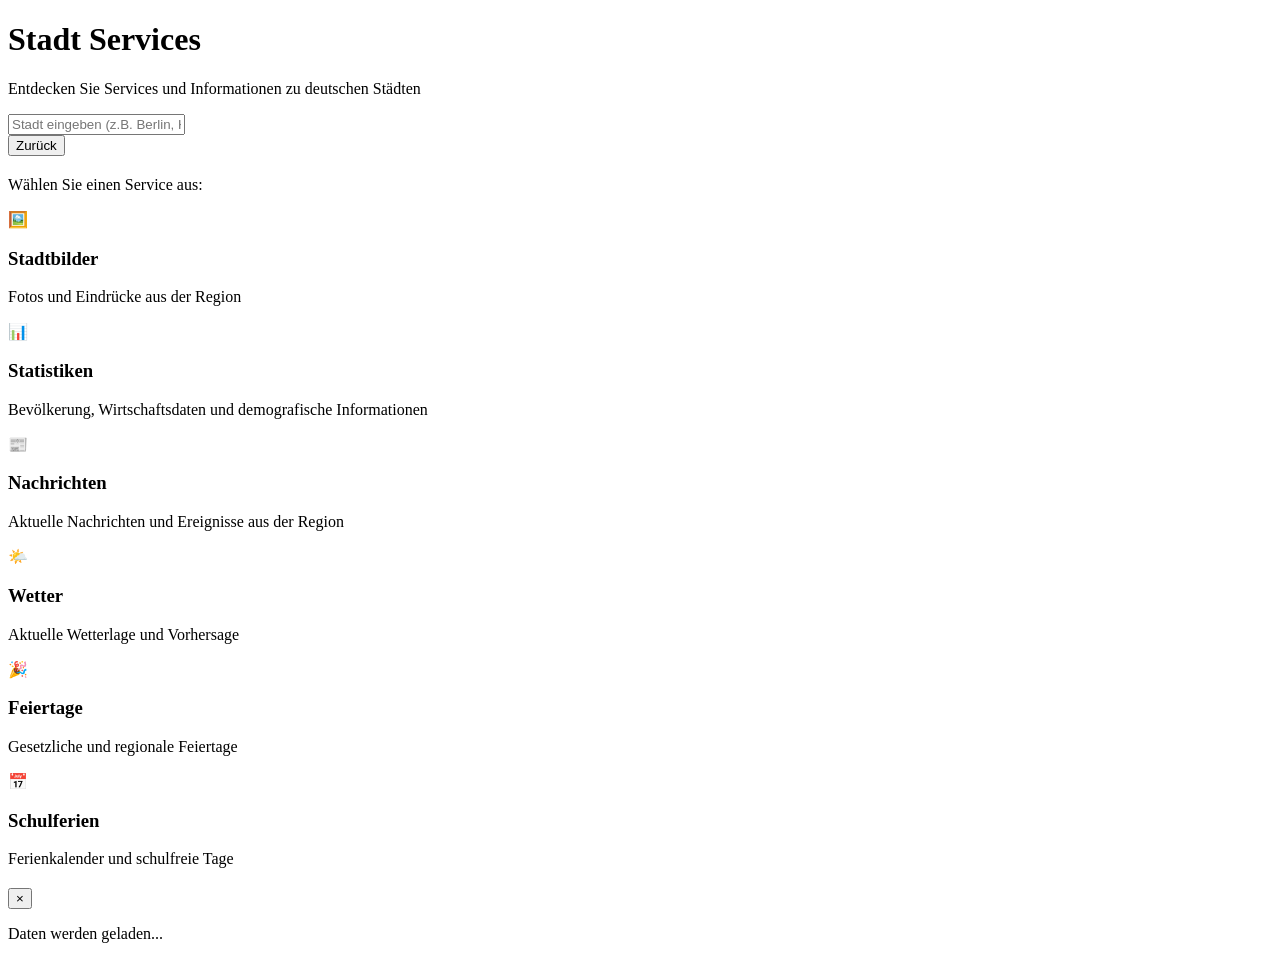
==== index.html @ d3e27a03 "Create index.html" ====
<!DOCTYPE html>
<html lang="de">
   <head>
      <meta charset="UTF-8">
      <meta name="viewport" content="width=device-width, initial-scale=1.0">
      <title>Bundesland Services</title>
      <link rel="stylesheet" href="style.css">
   </head>
   <body>
      <div class="container">
         <!-- Search Section -->
         <div class="search-section" id="searchSection">
            <h1 class="title">Stadt Services</h1>
            <p class="subtitle">Entdecken Sie Services und Informationen zu deutschen Städten</p>
            <div class="search-container">
               <input 
                  type="text" 
                  class="search-input" 
                  id="searchInput" 
                  placeholder="Stadt eingeben (z.B. Berlin, Hamburg...)"
                  autocomplete="off"
                  aria-label="Bundesland suchen"
                  >
               <div class="search-suggestions" id="searchSuggestions" role="listbox"></div>
            </div>
         </div>
         <!-- Services Section -->
         <div class="services-section" id="servicesSection">
           <button class="back-button" id="backButton" aria-label="Zurück zur Suche">
            Zurück
            </button>
            <div class="selected-state">
               <h2 id="selectedStateName"></h2>
               <p>Wählen Sie einen Service aus:</p>
            </div>
            <div class="services-grid">
            <div class="service-card" data-service="images" role="button" tabindex="0" aria-label="Stadtbilder anzeigen">
                <div class="service-icon">🖼️</div>
                <h3 class="service-title">Stadtbilder</h3>
                <p class="service-description">Fotos und Eindrücke aus der Region</p>
            </div>
               <div class="service-card" data-service="statistics" role="button" tabindex="0" aria-label="Statistiken anzeigen">
                  <div class="service-icon">📊</div>
                  <h3 class="service-title">Statistiken</h3>
                  <p class="service-description">Bevölkerung, Wirtschaftsdaten und demografische Informationen</p>
               </div>
               <div class="service-card" data-service="news" role="button" tabindex="0" aria-label="Nachrichten anzeigen">
                  <div class="service-icon">📰</div>
                  <h3 class="service-title">Nachrichten</h3>
                  <p class="service-description">Aktuelle Nachrichten und Ereignisse aus der Region</p>
               </div>
               <div class="service-card" data-service="weather" role="button" tabindex="0" aria-label="Wetter anzeigen">
                  <div class="service-icon">🌤️</div>
                  <h3 class="service-title">Wetter</h3>
                  <p class="service-description">Aktuelle Wetterlage und Vorhersage</p>
               </div>
               <div class="service-card" data-service="holidays" role="button" tabindex="0" aria-label="Feiertage anzeigen">
                  <div class="service-icon">🎉</div>
                  <h3 class="service-title">Feiertage</h3>
                  <p class="service-description">Gesetzliche und regionale Feiertage</p>
               </div>
               <div class="service-card" data-service="vacation" role="button" tabindex="0" aria-label="Schulferien anzeigen">
                  <div class="service-icon">📅</div>
                  <h3 class="service-title">Schulferien</h3>
                  <p class="service-description">Ferienkalender und schulfreie Tage</p>
               </div>
            </div>
         </div>
      </div>
      <!-- Overlay -->
      <div class="overlay" id="overlay" role="dialog" aria-modal="true" aria-labelledby="overlayTitle">
         <div class="overlay-content">
            <div class="overlay-header">
               <h2 class="overlay-title" id="overlayTitle"></h2>
               <button class="close-button" id="closeButton" aria-label="Schließen">&times;</button>
            </div>
            <div id="overlayBody">
               <div class="loading">
                  <div class="spinner"></div>
                  <p>Daten werden geladen...</p>
               </div>
            </div>
         </div>
      </div>

<div id="wizard" style="display:none; padding: 1rem;">
  <!-- Schritt 1: Zeitraum -->
  <div id="step1">
    <h3>Schritt 1: Zeitraum wählen</h3>
    <div style="display: flex; gap: 20px; flex-wrap: wrap;">
      <label>Von:
        <input type="number" id="fromYear" min="1900" max="2025" value="2015">
      </label>
      <label>Bis:
        <input type="number" id="toYear" min="1900" max="2025" value="2023">
      </label>
    </div>
    <div style="margin-top: 1rem;">
      <button id="nextStep1" class="btn-primary">Weiter →</button>
    </div>
  </div>

  <!-- Schritt 2: Kategorie -->
  <div id="step2" style="display:none;">
    <h3>Schritt 2: Thema wählen</h3>
    <div id="categoryFeedback" style="margin-top: 0.8rem; color: green;"></div>
    <div id="categoryCards" style="display: grid; grid-template-columns: repeat(auto-fit, minmax(180px, 1fr)); gap: 16px; margin-top: 1rem;">
    
      <div class="category-card" data-category="population">
        <h4>👥 Fortschreibung des Bevölkerungsstandes</h4>
        <p>Entwicklung der Einwohnerzahl über die Jahre</p>
      </div>
      <div class="category-card" data-category="births">
        <h4>👶 Geburten</h4>
        <p>Anzahl der Geburten pro Jahr</p>
      </div>
      <div class="category-card" data-category="deaths">
        <h4>⚰️ Sterbefälle</h4>
        <p>Anzahl der Todesfälle pro Jahr</p>
      </div>
      <div class="category-card" data-category="marriages">
        <h4>💍 Eheschließungen</h4>
        <p>Wie viele Paare haben geheiratet?</p>
      </div>
    </div>
    <div style="margin-top: 1.5rem;">
      <button id="backStep2" class="btn-secondary">← Zurück</button>
      <button id="nextStep2" class="btn-primary" disabled>Anzeigen 📈</button>
    </div>
  </div>
</div>

      <!-- Image Modal -->
<div id="myModal" class="modal" style="display:none;">
  <span class="close">&times;</span>
  <img class="modal-content" id="img01">
  <div id="caption"></div>
</div>

      <script>
const germanStates = []; // Wird durch Fetch befüllt

// Manuelle Liste der Bundesländer
const bundeslaender = [
  "Baden-Württemberg", "Bayern", "Berlin", "Brandenburg", "Bremen",
  "Hamburg", "Hessen", "Mecklenburg-Vorpommern", "Niedersachsen", "Nordrhein-Westfalen",
  "Rheinland-Pfalz", "Saarland", "Sachsen", "Sachsen-Anhalt", "Schleswig-Holstein",
  "Thüringen"
];

// Daten laden und aufbereiten
fetch('landkreise.json')
  .then(response => response.json())
  .then(data => {
    const kreise = data.map(item => {
      const name = item["Kreisfreie Stadt, Kreis/Landkreis"].split(',')[0].trim();
      return name;
    });

    germanStates.push(...kreise, ...bundeslaender);

    // Optional: Duplikate entfernen
    // const uniqueStates = [...new Set(germanStates)];
    // console.log(uniqueStates);
  })
  .catch(error => {
    console.error('Fehler beim Laden der Landkreis-Daten:', error);
  });
         // DOM elements
         const searchSection = document.getElementById('searchSection');
         const servicesSection = document.getElementById('servicesSection');
         const searchInput = document.getElementById('searchInput');
         const searchSuggestions = document.getElementById('searchSuggestions');
         const selectedStateName = document.getElementById('selectedStateName');
         const backButton = document.getElementById('backButton');
         const serviceCards = document.querySelectorAll('.service-card');
         const overlay = document.getElementById('overlay');
         const overlayTitle = document.getElementById('overlayTitle');
         const overlayBody = document.getElementById('overlayBody');
         const closeButton = document.getElementById('closeButton');
         
         let currentState = '';
         
         // Search functionality
         searchInput.addEventListener('input', function() {
             const query = this.value.toLowerCase().trim();
             
             if (query.length === 0) {
                 searchSuggestions.style.display = 'none';
                 return;
             }
         
             const matches = germanStates.filter(state => 
                 state.toLowerCase().includes(query)
             );
         
             if (matches.length > 0) {
                 searchSuggestions.innerHTML = matches.map(state => 
                     `<div class="suggestion-item" data-state="${state}" role="option">${state}</div>`
                 ).join('');
                 searchSuggestions.style.display = 'block';
             } else {
                 searchSuggestions.style.display = 'none';
             }
         });
         
         // Handle suggestion clicks
         searchSuggestions.addEventListener('click', function(e) {
             if (e.target.classList.contains('suggestion-item')) {
                 const state = e.target.dataset.state;
                 selectState(state);
             }
         });
         
         // Handle Enter key
         searchInput.addEventListener('keydown', function(e) {
             if (e.key === 'Enter') {
                 const firstSuggestion = searchSuggestions.querySelector('.suggestion-item');
                 if (firstSuggestion) {
                     selectState(firstSuggestion.dataset.state);
                 }
             }
         });
         
         // Select state function
         function selectState(state) {
             currentState = state;
             selectedStateName.textContent = state;
             
             // Hide search section with animation
             searchSection.classList.add('hidden');
             
             // Show services section after animation
             setTimeout(() => {
                 searchSection.style.display = 'none';
                 servicesSection.classList.add('visible');
             }, 500);
             
             // Clear search
             searchInput.value = '';
             searchSuggestions.style.display = 'none';
         }
         
         // Back button
         backButton.addEventListener('click', function() {
             servicesSection.classList.remove('visible');
             searchSection.style.display = 'block';
             searchSection.classList.remove('hidden');
             currentState = '';
         });
         
         // Service card clicks
         serviceCards.forEach(card => {
             card.addEventListener('click', function(e) {
                 e.preventDefault();
                 const service = this.dataset.service;
                 openServiceOverlay(service);
             });
         
             // Keyboard accessibility
             card.addEventListener('keydown', function(e) {
                 if (e.key === 'Enter' || e.key === ' ') {
                     e.preventDefault();
                     const service = this.dataset.service;
                     openServiceOverlay(service);
                 }
             });
         });
         
         // Open service overlay
         function openServiceOverlay(serviceType) {
             const serviceNames = {
                 images: 'Bildersammlung',
                 news: 'Aktuelle Nachrichten',
                 weather: 'Wettervorhersage',
                 holidays: 'Feiertage',
                 vacation: 'Schulferien',
                 statistics: 'Statistiken'
             };
         
             overlayTitle.textContent = `${serviceNames[serviceType]}`;
             overlayBody.innerHTML = '<div class="loading"><div class="spinner"></div><p>Daten werden geladen...</p></div>';
             overlay.classList.add('visible');
         
             // Simulate API call
             setTimeout(() => {
                 loadServiceData(serviceType);
             }, 1000);
         }
         //
         function renderFeiertagsKalender(feiertage) {
             const container = document.getElementById('feiertagsKalenderContainer');
             const monate = [
                 "Jan", "Feb", "Mär", "Apr", "Mai", "Jun",
                 "Jul", "Aug", "Sep", "Okt", "Nov", "Dez"
             ];
         
             const daysInMonth = (month) => new Date(2025, month + 1, 0).getDate();
         
             const table = document.createElement("table");
             table.className = "ferienkalender"; // gleiche Klasse für Layout
         
             // Kopfzeile
             const head = document.createElement("thead");
             const headRow = document.createElement("tr");
             headRow.innerHTML = `<th>Tag</th>` + monate.map(m => `<th>${m}</th>`).join('');
             head.appendChild(headRow);
             table.appendChild(head);
         
             // Tagesraster
             const body = document.createElement("tbody");
             for (let day = 1; day <= 31; day++) {
                 const row = document.createElement("tr");
                 row.innerHTML = `<td>${day}</td>`;
         
                 for (let month = 0; month < 12; month++) {
                     const dateStr = `2025-${String(month + 1).padStart(2, '0')}-${String(day).padStart(2, '0')}`;
                     const date = new Date(dateStr);
         
                     let cell = document.createElement("td");
                     if (day <= daysInMonth(month)) {
                         const holiday = feiertage.find(f =>
                             f.date.getDate() === day && f.date.getMonth() === month
                         );
                         if (holiday) {
                             cell.className = "feiertag-tag";
                             cell.title = holiday.name;
                         }
                     } else {
                         cell.className = "leer";
                     }
         
                     row.appendChild(cell);
                 }
         
                 body.appendChild(row);
             }
         
             table.appendChild(body);
             container.appendChild(table);
         }
         // Load service data (mock implementation)
         function loadServiceData(serviceType) {
             let content = '';
         
             switch (serviceType) {
         case 'statistics':

            const searchText = currentState;
            const searchurl = `https://openplzapi.org/de/FullTextSearch?searchTerm=${encodeURIComponent(searchText)}`;

            overlayBody.innerHTML = '<div class="loading"><div class="spinner"></div><p>Bundesland wird ermittelt...</p></div>';

            fetch(searchurl)
            .then(res => res.json())
            .then(results => {
                if (!results || results.length === 0 || !results[0].federalState) {
                    overlayBody.innerHTML = 'Bundesland nicht gefunden.';
                    return;
                }

                selectedcurrentState = results[0].federalState.name;
                initStatWizard(); // danach normal Wizard starten
            })
            .catch(() => {
                overlayBody.innerHTML = 'Fehler bei der Bundeslandermittlung.';
            });
            
         // Chart.js per CDN laden, falls noch nicht vorhanden
         if (!window.Chart) {
         const script = document.createElement('script');
         script.src = 'https://cdn.jsdelivr.net/npm/chart.js';
         script.onload = initStatWizard;
         document.head.appendChild(script);
         } else {
         initStatWizard();
         }
         
         
         
         function initStatWizard() {
    overlayBody.innerHTML = ''; // Vorherige Inhalte löschen

    const wizardTemplate = document.getElementById("wizard");
    const wizardClone = wizardTemplate.cloneNode(true);
    wizardClone.style.display = "block";
    wizardClone.id = "wizard-clone";

    overlayBody.appendChild(wizardClone);

    const step1 = wizardClone.querySelector("#step1");
    const step2 = wizardClone.querySelector("#step2");
    const nextBtn = wizardClone.querySelector("#nextStep2");
    const feedback = wizardClone.querySelector("#categoryFeedback");
    const cards = wizardClone.querySelectorAll('.category-card');

    step1.style.display = "block";
    step2.style.display = "none";

    let selectedCategory = null;

    // Schritt 1 → Schritt 2
    wizardClone.querySelector("#nextStep1").addEventListener("click", () => {
        step1.style.display = "none";
        step2.style.display = "block";
    });

    // Zurück zu Schritt 1
    wizardClone.querySelector("#backStep2").addEventListener("click", () => {
        step2.style.display = "none";
        step1.style.display = "block";
    });

    // Kategorie-Card Auswahl
    cards.forEach(card => {
        card.addEventListener('click', () => {
            cards.forEach(c => c.classList.remove('active'));
            card.classList.add('active');
            selectedCategory = card.dataset.category;
            feedback.textContent = `Themen-Auswahl "${card.querySelector('h4').textContent}" ausgewählt.`;
            nextBtn.disabled = false;
        });
    });

    // Schritt 2 → Diagramm laden
    nextBtn.addEventListener('click', () => {
        const from = wizardClone.querySelector("#fromYear").value;
        const to = wizardClone.querySelector("#toYear").value;

        overlayBody.innerHTML = '<div class="loading"><div class="spinner"></div><p>Diagramme werden geladen...</p></div>';

        fetch(`/it-service-v2/genesis-statistics.php?state=${encodeURIComponent(selectedcurrentState)}&category=${selectedCategory}&startYear=${from}&endYear=${to}`)
            .then(res => res.json())
            .then(result => {
                if (result.error) {
                    overlayBody.innerHTML = `<p class="error">❌ Fehler: ${result.error}</p>`;
                    return;
                }
                
                renderCharts(result, searchText);
            })
            .catch(err => {
                console.error(err);
                overlayBody.innerHTML = '<p class="error">❌ Fehler beim Laden der Statistikdaten.</p>';
            });
    });
}

function renderCharts(data, inputName) {
    const stateKey = Object.keys(data)[0];
    const stateData = data[stateKey];
    console.log(stateData);
    if (!stateData) {
        overlayBody.innerHTML = `<p class="error">Keine Daten für ${stateKey} verfügbar.</p>`;
        return;
    }

    // Main container setup
    const mainContainer = document.createElement('div');
    mainContainer.className = 'stats-dashboard';
    
    // Header with back button and title
    const header = document.createElement('div');
    header.className = 'dashboard-header';
    header.innerHTML = `
        <button class="btn back-btn" id="backToWizard">
            <span>←</span> Zurück zum Anfang
        </button>
        <h2 class="dashboard-title">Statistiken für ${stateKey} (${inputName})</h2>
    `;

    setTimeout(() => {
        document.getElementById("backToWizard").addEventListener("click", () => {
            initStatWizard();
        });
    }, 0);

    // Control panel for chart options and filters
    const controlPanel = document.createElement('div');
    controlPanel.className = 'control-panel';
    
    // Chart type selector
    const chartTypeSelector = document.createElement('div');
    chartTypeSelector.className = 'control-group';
    chartTypeSelector.innerHTML = `
        <label>Diagrammtyp:</label>
        <select id="chartType" class="control-select">
            <option value="line">Liniendiagramm</option>
            <option value="bar">Balkendiagramm</option>
            <option value="area">Flächendiagramm</option>
            <option value="doughnut">Kreisdiagramm</option>
        </select>
    `;

    // Year range filter
   // Year range filter – gültige Jahreszahlen extrahieren
const years = Object.keys(stateData)
    .map(dateStr => {
        const match = dateStr.match(/\d{4}$/); // Holt die letzten 4 Ziffern = Jahr
        
        return match ? parseInt(match[0]) : null;
    })
    .filter(year => year !== null)
    .sort((a, b) => a - b);

    console.log(stateData);
    const minYear = Math.min(...years);
    const maxYear = Math.max(...years);
    
    const yearFilter = document.createElement('div');
    yearFilter.className = 'control-group year-filter';
    yearFilter.innerHTML = `
        <label>Zeitraum:</label>
        <div class="year-range">
            <input type="range" id="yearStart" min="${minYear}" max="${maxYear}" value="${minYear}" class="year-slider">
            <span id="yearStartLabel">${minYear}</span>
            <span>bis</span>
            <input type="range" id="yearEnd" min="${minYear}" max="${maxYear}" value="${maxYear}" class="year-slider">
            <span id="yearEndLabel">${maxYear}</span>
        </div>
    `;

    // View toggle buttons
    const viewToggle = document.createElement('div');
    viewToggle.className = 'view-toggle';
    viewToggle.innerHTML = `
        <button class="toggle-btn active" data-view="chart">📊 Diagramm</button>
        <button class="toggle-btn" data-view="table">📋 Tabelle</button>
        
    `;

    controlPanel.appendChild(chartTypeSelector);
    controlPanel.appendChild(yearFilter);
    controlPanel.appendChild(viewToggle);

    // Chart container
    const chartContainer = document.createElement('div');
    chartContainer.className = 'chart-container';
    chartContainer.innerHTML = `
        <div class="chart-wrapper">
            <canvas id="mainChart"></canvas>
        </div>
        <div class="chart-stats">
            <div class="stat-item">
                <span class="stat-label">Durchschnitt:</span>
                <span class="stat-value" id="avgValue">-</span>
            </div>
            <div class="stat-item">
                <span class="stat-label">Maximum:</span>
                <span class="stat-value" id="maxValue">-</span>
            </div>
            <div class="stat-item">
                <span class="stat-label">Minimum:</span>
                <span class="stat-value" id="minValue">-</span>
            </div>
            <div class="stat-item">
                <span class="stat-label">Trend:</span>
                <span class="stat-value" id="trendValue">-</span>
            </div>
        </div>
    `;

    // Table container
    const tableContainer = document.createElement('div');
    tableContainer.className = 'table-container hidden';
    tableContainer.innerHTML = `
        <div class="table-wrapper">
            <table class="data-table" id="dataTable">
                <thead>
                    <tr>
                        <th>Jahr</th>
                        <th>Wert</th>
                        <th>Änderung</th>
                        <th>Änderung %</th>
                    </tr>
                </thead>
                <tbody id="tableBody">
                </tbody>
            </table>
        </div>
    `;

    // Assemble the dashboard
    mainContainer.appendChild(header);
    mainContainer.appendChild(controlPanel);
    mainContainer.appendChild(chartContainer);
    mainContainer.appendChild(tableContainer);

    // Clear and populate overlay
    overlayBody.innerHTML = '';
    overlayBody.appendChild(mainContainer);

    // Add styles
    addDashboardStyles();

    // Initialize chart
    let chartInstance = null;
    
    function updateChart() {
        const chartType = document.getElementById('chartType').value;
        const startYear = parseInt(document.getElementById('yearStart').value);
        const endYear = parseInt(document.getElementById('yearEnd').value);
        
        // Filter data by year range
// Filter data by year range
const filteredData = {};

Object.keys(stateData).forEach(dateStr => {
    // Jahr extrahieren aus 'dd.mm.yyyy'
    const match = dateStr.match(/\d{4}$/); // Holt die letzten 4 Ziffern
    if (!match) return; // überspringen, falls kein Jahr gefunden

    const yearNum = parseInt(match[0]); // z. B. "2015" → 2015

    if (yearNum >= startYear && yearNum <= endYear) {
        filteredData[dateStr] = stateData[dateStr]; // Original-Datum beibehalten
    }
});
        
        const filteredYears = Object.keys(filteredData).sort();
        const filteredValues = filteredYears.map(year => filteredData[year]);
        
        // Destroy existing chart
        if (chartInstance) {
            chartInstance.destroy();
        }
        
        const ctx = document.getElementById('mainChart').getContext('2d');
        
        // Chart configuration based on type
        let chartConfig = {
            type: chartType,
            data: {
                labels: filteredYears,
                datasets: [{
                    label: `${stateKey} (${inputName})`,
                    data: filteredValues,
                    borderColor: 'rgba(54, 162, 235, 1)',
                    backgroundColor: chartType === 'doughnut' ? 
                        generateColors(filteredValues.length) : 
                        'rgba(54, 162, 235, 0.2)',
                    fill: chartType === 'area',
                    tension: 0.4,
                    borderWidth: 2
                }]
            },
            options: {
                responsive: true,
                maintainAspectRatio: false,
                plugins: {
                    legend: {
                        display: chartType === 'doughnut',
                        position: 'right'
                    },
                    tooltip: {
                        mode: 'index',
                        intersect: false,
                        callbacks: {
                            label: function(context) {
                                const value = context.parsed.y || context.parsed;
                                return `${context.dataset.label}: ${value?.toLocaleString() || value}`;
                            }
                        }
                    }
                },
                scales: chartType !== 'doughnut' ? {
                    x: {
                        display: true,
                        title: {
                            display: true,
                            text: 'Jahr'
                        }
                    },
                    y: {
                        display: true,
                        title: {
                            display: true,
                            text: 'Wert'
                        },
                        beginAtZero: false
                    }
                } : {}
            }
        };
        
        chartInstance = new Chart(ctx, chartConfig);
        
        // Update statistics
        updateStatistics(filteredValues);
        updateTable(filteredData);
    }
    
    function updateStatistics(values) {
        if (values.length === 0) return;
        
        const avg = values.reduce((a, b) => a + b, 0) / values.length;
        const max = Math.max(...values);
        const min = Math.min(...values);
        
        // Calculate trend
        let trend = 'Stabil';
        if (values.length > 1) {
            const firstHalf = values.slice(0, Math.floor(values.length / 2));
            const secondHalf = values.slice(Math.floor(values.length / 2));
            const firstAvg = firstHalf.reduce((a, b) => a + b, 0) / firstHalf.length;
            const secondAvg = secondHalf.reduce((a, b) => a + b, 0) / secondHalf.length;
            
            if (secondAvg > firstAvg * 1.05) trend = '📈 Steigend';
            else if (secondAvg < firstAvg * 0.95) trend = '📉 Fallend';
            else trend = '➡️ Stabil';
        }
        
        document.getElementById('avgValue').textContent = avg.toLocaleString('de-DE', { maximumFractionDigits: 2 });
        document.getElementById('maxValue').textContent = max.toLocaleString('de-DE');
        document.getElementById('minValue').textContent = min.toLocaleString('de-DE');
        document.getElementById('trendValue').textContent = trend;
    }
    
    function updateTable(data) {
        const tbody = document.getElementById('tableBody');
        tbody.innerHTML = '';
        
        const sortedYears = Object.keys(data).sort();
        
        sortedYears.forEach((year, index) => {
            const value = data[year];
            const prevValue = index > 0 ? data[sortedYears[index - 1]] : null;
            const change = prevValue ? value - prevValue : null;
            const changePercent = prevValue ? ((change / prevValue) * 100) : null;
            
            const row = document.createElement('tr');
            row.innerHTML = `
                <td>${year}</td>
                <td>${value.toLocaleString('de-DE')}</td>
                <td class="${change > 0 ? 'positive' : change < 0 ? 'negative' : ''}">${
                    change ? (change > 0 ? '+' : '') + change.toLocaleString('de-DE') : '-'
                }</td>
                <td class="${changePercent > 0 ? 'positive' : changePercent < 0 ? 'negative' : ''}">${
                    changePercent ? (changePercent > 0 ? '+' : '') + changePercent.toFixed(1) + '%' : '-'
                }</td>
            `;
            tbody.appendChild(row);
        });
    }
    
    function generateColors(count) {
        const colors = [
            'rgba(255, 99, 132, 0.8)',
            'rgba(54, 162, 235, 0.8)',
            'rgba(255, 205, 86, 0.8)',
            'rgba(75, 192, 192, 0.8)',
            'rgba(153, 102, 255, 0.8)',
            'rgba(255, 159, 64, 0.8)'
        ];
        return Array.from({length: count}, (_, i) => colors[i % colors.length]);
    }
    
    // Event listeners
    document.getElementById('chartType').addEventListener('change', updateChart);
    
    const yearStartSlider = document.getElementById('yearStart');
    const yearEndSlider = document.getElementById('yearEnd');
    const yearStartLabel = document.getElementById('yearStartLabel');
    const yearEndLabel = document.getElementById('yearEndLabel');
    
    yearStartSlider.addEventListener('input', function() {
        yearStartLabel.textContent = this.value;
        if (parseInt(this.value) > parseInt(yearEndSlider.value)) {
            yearEndSlider.value = this.value;
            yearEndLabel.textContent = this.value;
        }
        updateChart();
    });
    
    yearEndSlider.addEventListener('input', function() {
        yearEndLabel.textContent = this.value;
        if (parseInt(this.value) < parseInt(yearStartSlider.value)) {
            yearStartSlider.value = this.value;
            yearStartLabel.textContent = this.value;
        }
        updateChart();
    });
    
    // View toggle functionality
    document.querySelectorAll('.toggle-btn').forEach(btn => {
        btn.addEventListener('click', function() {
            document.querySelectorAll('.toggle-btn').forEach(b => b.classList.remove('active'));
            this.classList.add('active');
            
            const view = this.getAttribute('data-view');
            const chartContainer = document.querySelector('.chart-container');
            const tableContainer = document.querySelector('.table-container');
            
            switch(view) {
                case 'chart':
                    chartContainer.classList.remove('hidden');
                    tableContainer.classList.add('hidden');
                    break;
                case 'table':
                    chartContainer.classList.add('hidden');
                    tableContainer.classList.remove('hidden');
                    break;
                case 'both':
                    chartContainer.classList.remove('hidden');
                    tableContainer.classList.remove('hidden');
                    break;
            }
        });
    });
    
    // Initialize
    updateChart();
}

function addDashboardStyles() {
    if (document.getElementById('dashboard-styles')) return;
    
    const style = document.createElement('style');
    style.id = 'dashboard-styles';
    
    document.head.appendChild(style);
}
         
         break;
         case 'images':
         const apiKey = "i33VXd3Uh2ox_CUxfgiGdP0dOFMGCXw1-4WbH59WjI4";
         const imageUrl = `https://api.unsplash.com/search/photos?query=${encodeURIComponent(currentState)}&per_page=30&orientation=landscape&client_id=${apiKey}`;
         
         overlayBody.innerHTML = '<div class="loading"><div class="spinner"></div><p>Bilder werden geladen...</p></div>';
         
         fetch(imageUrl)
         .then(res => res.json())
         .then(data => {
             if (!data.results || data.results.length === 0) {
                 overlayBody.innerHTML = `<p>Keine Bilder zu "${currentState}" gefunden.</p>`;
                 return;
             }
         
             const gallery = data.results.map(img => `
                 <a class="city-image" rel="noopener noreferrer">
                 <img src="${img.urls.regular}" alt="${img.alt_description || currentState}"></a>`).join('');
         
         
             overlayBody.innerHTML = `
         <h3>Bilder von ${currentState}</h3>
         <div class="image-grid">${gallery}</div>
         `;
         })
         .catch(err => {
             console.error(err);
             overlayBody.innerHTML = 'Fehler beim Laden der Bilder.';
         });
         break;
         
case 'news':
  fetch(`https://gnews.io/api/v4/search?q=${currentState}&lang=de&token=430f95e5c34c4325cd47110d2937c417`)
    .then(res => res.json())
    .then(data => {
      const articles = data.articles || data.results || [];
      const content = articles.slice(0, 10).map(a => `
        <div class="news-article">
          ${a.image ? `<img src="${a.image}" alt="${a.title}" class="news-image" onerror="this.style.display='none'">` : ''}
          <div class="news-content">
            <h4>${a.title}</h4>
            <p>${a.description || ''}</p>
            <div class="news-meta">
              <small>${new Date(a.publishedAt).toLocaleString()}</small>
              ${a.source?.name ? `<span class="news-source">Quelle: ${a.source.name}</span>` : ''}
            </div>
            <a href="${a.url}" target="_blank" class="news-link">Artikel lesen</a>
          </div>
        </div>
      `).join('');
      overlayBody.innerHTML = content || 'Keine Artikel gefunden.';
    })
    .catch(err => {
      console.error(err);
      overlayBody.innerHTML = 'Fehler beim Laden der Nachrichten.';
    });
  break;
         case 'weather':
Promise.all([
fetch(`https://api.openweathermap.org/data/2.5/weather?q=${currentState},DE&units=metric&lang=de&appid=4ddd80a95db775ed3837773d5a82c5b2`).then(res => res.json()),
fetch(`https://api.openweathermap.org/data/2.5/forecast?q=${currentState},DE&units=metric&lang=de&appid=4ddd80a95db775ed3837773d5a82c5b2`).then(res => res.json())
])
.then(([current, forecast]) => {
if (current.cod !== 200) {
overlayBody.innerHTML = `
<p class="error">❌ Fehler: ${current.message}</p>
`;
return;
}
function getEmoji(desc) {
const d = desc.toLowerCase();
if (d.includes("klar")) return "☀️";
if (d.includes("sonnig")) return "🌞";
if (d.includes("wolkenlos")) return "🌤️";
if (d.includes("bewölkt") || d.includes("wolkig")) return "☁️";
if (d.includes("regen") || d.includes("schauer")) return "🌧️";
if (d.includes("gewitter")) return "⛈️";
if (d.includes("schnee")) return "❄️";
if (d.includes("nebel")) return "🌫️";
return "🌡️";
}
const emoji = getEmoji(current.weather[0].description);
const currentWeatherHtml = `
<div style="max-width: 800px; margin: 0 auto; padding: 15px; border-radius: 12px; background: linear-gradient(to bottom right, #e0f7fa, #ffffff); box-shadow: 0 4px 12px rgba(0,0,0,0.1); font-family: sans-serif; text-align: center;">
   <h3 style="font-size: 1.6rem; margin-bottom: 10px; color: #00796b;">Wetter in ${current.name}</h3>
   
   <div style="font-size: 3.5rem; margin-bottom: 10px;">${emoji}</div>
   
   <div style="font-size: 2.2rem; font-weight: bold; color: #004d40;">
      ${Math.round(current.main.temp)} °C
   </div>
   
   <p style="font-size: 1.1rem; color: #555; margin-top: 5px;">
      ${current.weather[0].description}
   </p>
   
   <div style="display: flex;justify-content:space-between; gap: 12px; margin-top: 20px; font-size: 0.95rem; color: #333;">
      <div>💧 <strong>Luftfeuchte</strong><br>${current.main.humidity}%</div>
      <div>🌬️ <strong>Wind</strong><br>${current.wind.speed} m/s</div>
      <div>☁️ <strong>Bewölkung</strong><br>${current.clouds.all}%</div>
      <div>🌡️ <strong>Gefühlt</strong><br>${current.main.feels_like} °C</div>
      <div>📈 <strong>Druck</strong><br>${current.main.pressure} hPa</div>
   </div>
</div>

`;
const daily = {};
forecast.list.forEach(item => {
const date = item.dt_txt.split(' ')[0];
const time = item.dt_txt.split(' ')[1];
if (time.startsWith("12")) {
if (!daily[date]) {
const dayName = new Date(date).toLocaleDateString('de-DE', { weekday: 'short' });
daily[date] = {
day: dayName,
temp: Math.round(item.main.temp),
desc: item.weather[0].description,
emoji: getEmoji(item.weather[0].description)
};
}
}
});
const forecastHtml = `
<h3 style="text-align:center;margin-top:1rem;">5-Tage-Vorhersage</h3>
<div style="display: flex; flex-wrap: nowrap; gap: 5px; justify-content: center;">
   ${Object.values(daily).slice(0, 6).map(d => `
   <div style="flex: 0 0 20%; background: white; border-radius: 12px; padding: 1rem; text-align: center; box-shadow: var(--shadow-md);">
      <div style="font-weight: bold;">${d.day}</div>
      <div style="font-size: 1.5rem;">${d.emoji}</div>
      <div style="font-size: 1.2rem;">${d.temp} °C</div>
      <div style="color: var(--text-secondary);">${d.desc}</div>
   </div>
   `).join('')}
</div>
`;
overlayBody.innerHTML = currentWeatherHtml + forecastHtml;
})
.catch(err => {
console.error(err);
overlayBody.innerHTML = '<p class="error">❌ Fehler beim Laden der Wetterdaten.</p>';
});
break;
                     fetch(`https://api.openweathermap.org/data/2.5/weather?q=${currentState},DE&units=metric&lang=de&appid=4ddd80a95db775ed3837773d5a82c5b2`)
                         .then(res => res.json())
                         .then(data => {
                             if (data.cod !== 200) {
                                 overlayBody.innerHTML = `<p class="error">❌ Fehler: ${data.message}</p>`;
                                 return;
                             }
         
                             const icon = data.weather[0].icon;
                             const iconUrl = `https://openweathermap.org/img/wn/${icon}@2x.png`;
         
                             const weatherHtml = `
                 <div style="text-align: center; padding: 20px;">
                     <h3 style="font-size: 1.8rem; margin-bottom: 5px;">Wetter in ${data.name}</h3>
                     <img src="${iconUrl}" alt="${data.weather[0].description}" style="width: 100px; height: 100px;">
                     <div style="font-size: 2.5rem; font-weight: bold; margin: 10px 0;">
                         ${Math.round(data.main.temp)} °C
                     </div>
                     <p style="font-size: 1.0rem; margin: 5px 0;">
                         🌥️ ${data.weather[0].description}
                     </p>
                     <div style="display: flex; justify-content: center; flex-wrap: wrap; gap: 15px; margin-top: 20px;">
                         <div>💧 Luftfeuchtigkeit: ${data.main.humidity}%</div>
                         <div>🌬️ Wind: ${data.wind.speed} m/s</div>
                         <div>☁️ Bewölkung: ${data.clouds.all}%</div>
                         <div>🌡️ Gefühlt: ${data.main.feels_like} °C</div>
                         <div>📈 Druck: ${data.main.pressure} hPa</div>
                     </div>
                 </div>
             `;
         
                             overlayBody.innerHTML = weatherHtml;
                         })
                         .catch(err => {
                             console.error(err);
                             overlayBody.innerHTML = '<p class="error">❌ Fehler beim Laden der Wetterdaten.</p>';
                         });
                     break;
                 case 'holidays':
                     fetch(`https://date.nager.at/api/v3/PublicHolidays/2025/DE`)
                         .then(res => res.json())
                         .then(data => {
                             if (!data || data.length === 0) {
                                 overlayBody.innerHTML = `Keine Feiertage gefunden.`;
                                 return;
                             }
         
                             const feiertage = data.map(f => ({
                                 name: f.localName,
                                 date: new Date(f.date)
                             }));
         
                             overlayBody.innerHTML = `<h3>Feiertagskalender 2025</h3><div id="feiertagsKalenderContainer"></div>`;
                             renderFeiertagsKalender(feiertage);
                         })
                         .catch(() => {
                             overlayBody.innerHTML = 'Fehler beim Laden der Feiertage.';
                         });
                     break;
         function renderFeiertagsKalender(feiertage) {
                     const container = document.getElementById('feiertagsKalenderContainer');
                     const monate = [
                         "Jan", "Feb", "Mär", "Apr", "Mai", "Jun",
                         "Jul", "Aug", "Sep", "Okt", "Nov", "Dez"
                     ];
         
                     const daysInMonth = (month) => new Date(2025, month + 1, 0).getDate();
         
                     const table = document.createElement("table");
                     table.className = "ferienkalender"; // gleiche Klasse für Layout
         
                     // Kopfzeile
                     const head = document.createElement("thead");
                     const headRow = document.createElement("tr");
                     headRow.innerHTML = `<th>Tag</th>` + monate.map(m => `<th>${m}</th>`).join('');
                     head.appendChild(headRow);
                     table.appendChild(head);
         
                     // Tagesraster
                     const body = document.createElement("tbody");
                     for (let day = 1; day <= 31; day++) {
                         const row = document.createElement("tr");
                         row.innerHTML = `<td>${day}</td>`;
         
                         for (let month = 0; month < 12; month++) {
                             const dateStr = `2025-${String(month + 1).padStart(2, '0')}-${String(day).padStart(2, '0')}`;
                             const date = new Date(dateStr);
         
                             let cell = document.createElement("td");
                             if (day <= daysInMonth(month)) {
                                 const holiday = feiertage.find(f =>
                                     f.date.getDate() === day && f.date.getMonth() === month
                                 );
                                 if (holiday) {
                                     cell.className = "feiertag-tag";
                                     cell.title = holiday.name;
                                 }
                             } else {
                                 cell.className = "leer";
                             }
         
                             row.appendChild(cell);
                         }
         
                         body.appendChild(row);
                     }
         
                     table.appendChild(body);
                     container.appendChild(table);
                 }
         
         
         case 'vacation':
         const suchbegriff = currentState; // z. B. "Bremerhaven", von Nutzereingabe
         const searchUrl = `https://openplzapi.org/de/FullTextSearch?searchTerm=${encodeURIComponent(suchbegriff)}`;
         
         fetch(searchUrl)
         .then(res => res.json())
         .then(results => {
             if (!results || results.length === 0 || !results[0].federalState) {
                 overlayBody.innerHTML = 'Bundesland nicht gefunden.';
                 return;
             }
         
             const bundeslandName = results[0].federalState.name;

             const bundeslandMapping = {
                 'Baden-Württemberg': 'BW',
                 'Bayern': 'BY',
                 'Berlin': 'BE',
                 'Brandenburg': 'BB',
                 'Bremen': 'HB',
                 'Hamburg': 'HH',
                 'Hessen': 'HE',
                 'Mecklenburg-Vorpommern': 'MV',
                 'Niedersachsen': 'NI',
                 'Nordrhein-Westfalen': 'NW',
                 'Rheinland-Pfalz': 'RP',
                 'Saarland': 'SL',
                 'Sachsen': 'SN',
                 'Sachsen-Anhalt': 'ST',
                 'Schleswig-Holstein': 'SH',
                 'Thüringen': 'TH'
             };
         
             const code = bundeslandMapping[bundeslandName];
          
             if (!code) {
                 overlayBody.innerHTML = 'Feriencode für Bundesland nicht verfügbar.';
                 return;
             }
         
             fetch(`https://ferien-api.maxleistner.de/api/v1/2025/${code}`)
                 .then(res => res.json())
                 .then(data => {
                     if (!data || data.length === 0) {
                         overlayBody.innerHTML = `Keine Ferientermine für ${bundeslandName} gefunden.`;
                         return;
                     }
         
                     const ferien = data.map(f => ({
                         name: f.name,
                         start: new Date(f.start),
                         end: new Date(f.end)
                     }));
         
                     overlayBody.innerHTML = `<h3>Ferienkalender 2025 für ${currentState} (${bundeslandName})</h3><div id="ferienKalenderContainer"></div>`;
                     renderFerienKalender(ferien);
                 })
                 .catch(() => overlayBody.innerHTML = 'Fehler beim Laden der Ferien.');
         })
         .catch(() => overlayBody.innerHTML = 'Fehler bei der Ortsabfrage.');
         break;
         
         
             }
         
             overlayBody.innerHTML = content;
         }
         
         // Close overlay
         closeButton.addEventListener('click', function() {
             overlay.classList.remove('visible');
         });
         
         // Close overlay on background click
         overlay.addEventListener('click', function(e) {
             if (e.target === overlay) {
                 overlay.classList.remove('visible');
             }
         });
         
         // Close overlay on Escape key
         document.addEventListener('keydown', function(e) {
             if (e.key === 'Escape' && overlay.classList.contains('visible')) {
                 overlay.classList.remove('visible');
             }
         });
         
         // Focus management for accessibility
         overlay.addEventListener('transitionend', function() {
             if (overlay.classList.contains('visible')) {
                 closeButton.focus();
             }
         });

         // Modal für große Bildansicht
const modal = document.getElementById("myModal");
const modalImg = document.getElementById("img01");
const captionText = document.getElementById("caption");
const span = document.querySelector(".modal .close");

// Delegation: Bilder in der Galerie vergrößern
document.addEventListener("click", function(e) {
  if (e.target.matches(".city-image img")) {
    modal.style.display = "block";
    modalImg.src = e.target.src;
    captionText.textContent = e.target.alt || '';
  }
});


         function renderFerienKalender(ferien) {
         const container = document.getElementById('ferienKalenderContainer');
         const monate = [
         "Jan", "Feb", "Mär", "Apr", "Mai", "Jun",
         "Jul", "Aug", "Sep", "Okt", "Nov", "Dez"
         ];
         
         const daysInMonth = (month) => new Date(2025, month + 1, 0).getDate();
         
         const table = document.createElement("table");
         table.className = "ferienkalender";
         
         // Header: Monate
         const head = document.createElement("thead");
         const headRow = document.createElement("tr");
         headRow.innerHTML = `<th>Tag</th>` + monate.map(m => `<th>${m}</th>`).join('');
         head.appendChild(headRow);
         table.appendChild(head);
         
         // Body: Tage 1 bis 31
         const body = document.createElement("tbody");
         for (let day = 1; day <= 31; day++) {
         const row = document.createElement("tr");
         row.innerHTML = `<td>${day}</td>`;
         
         for (let month = 0; month < 12; month++) {
             const dateStr = `2025-${String(month + 1).padStart(2, '0')}-${String(day).padStart(2, '0')}`;
             const date = new Date(dateStr);
         
             let cell = document.createElement("td");
             if (day <= daysInMonth(month)) {
                 const isHoliday = ferien.some(f => date >= f.start && date <= f.end);
                 if (isHoliday) {
                     cell.className = "ferien-tag";
                     const ferientitel = ferien.find(f => date >= f.start && date <= f.end)?.name || '';
                     cell.title = ferientitel;
                 }
             } else {
                 cell.className = "leer";
             }
         
             row.appendChild(cell);
         }
         
         body.appendChild(row);
         }
         
         table.appendChild(body);
         container.appendChild(table);
         }

// Schließen
span.onclick = () => modal.style.display = "none";
modal.onclick = (e) => { if (e.target === modal) modal.style.display = "none"; };

      </script>
   </body>
</html>
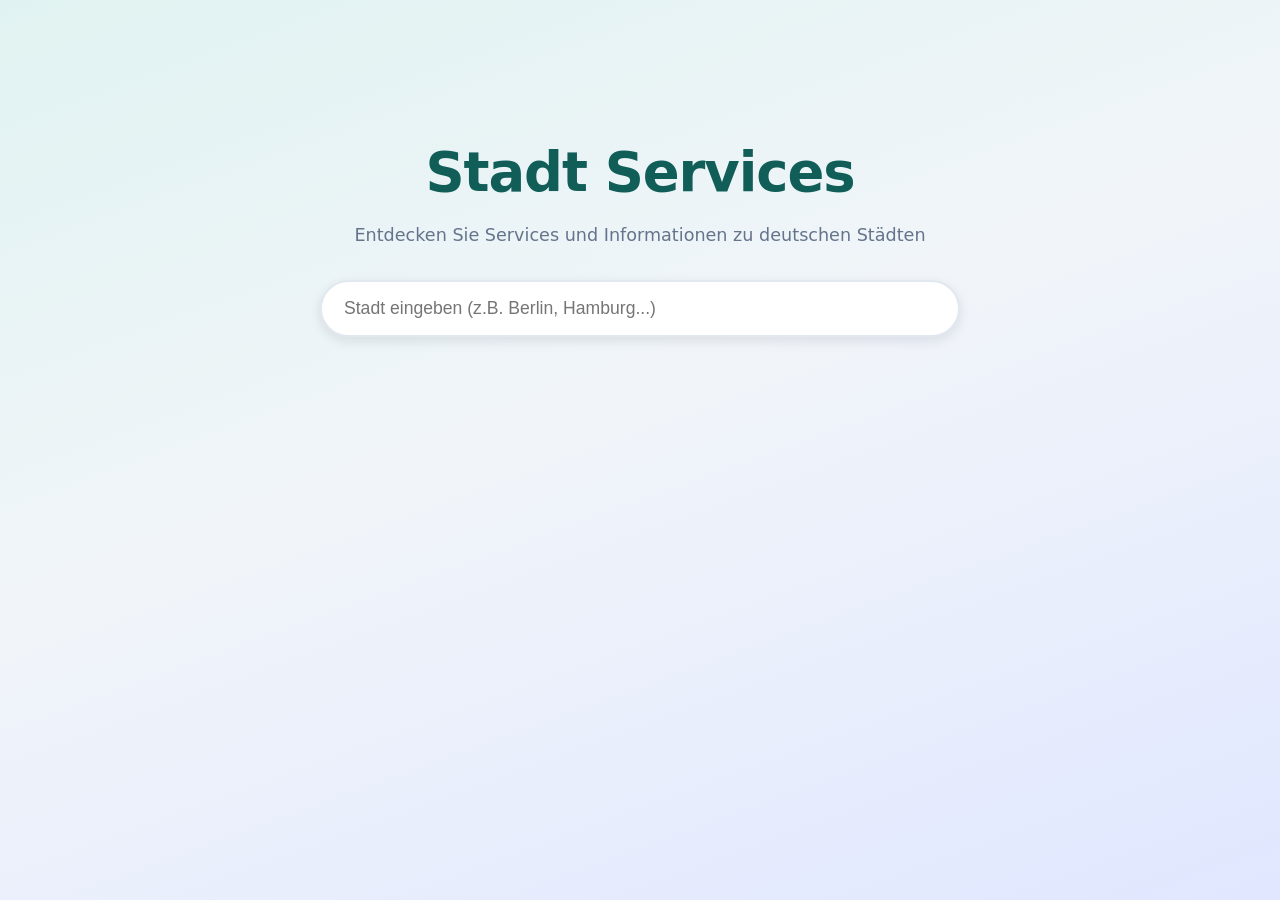
==== commit a180e887: "Stadt Services: Stylesheet, Ortsliste, laufendes Jahr und Screenshots - style.css neu geschrieben (f" ====
--- a/index.html
+++ b/index.html
@@ -89,10 +89,10 @@
     <h3>Schritt 1: Zeitraum wählen</h3>
     <div style="display: flex; gap: 20px; flex-wrap: wrap;">
       <label>Von:
-        <input type="number" id="fromYear" min="1900" max="2025" value="2015">
+        <input type="number" id="fromYear" min="1900" max="2100" value="2015">
       </label>
       <label>Bis:
-        <input type="number" id="toYear" min="1900" max="2025" value="2023">
+        <input type="number" id="toYear" min="1900" max="2100" value="2023">
       </label>
     </div>
     <div style="margin-top: 1rem;">
@@ -137,7 +137,16 @@
   <div id="caption"></div>
 </div>
 
+      <!-- config.js enthält die API-Schlüssel (siehe config.example.js) -->
+      <script src="config.js"></script>
       <script>
+// API-Schlüssel aus config.js. Fehlt die Datei, bleibt das Objekt leer
+// und die betroffenen Dienste melden einen Fehler statt abzustürzen.
+const CONFIG = window.STADT_CONFIG || {};
+
+// Feiertage und Schulferien werden für das laufende Jahr gezeigt.
+const JAHR = new Date().getFullYear();
+
 const germanStates = []; // Wird durch Fetch befüllt
 
 // Manuelle Liste der Bundesländer
@@ -157,11 +166,8 @@
       return name;
     });
 
-    germanStates.push(...kreise, ...bundeslaender);
-
-    // Optional: Duplikate entfernen
-    // const uniqueStates = [...new Set(germanStates)];
-    // console.log(uniqueStates);
+    // Set entfernt doppelte Namen (z. B. Stadt und Landkreis München, Bremen als Stadt und Land).
+    germanStates.push(...new Set([...kreise, ...bundeslaender]));
   })
   .catch(error => {
     console.error('Fehler beim Laden der Landkreis-Daten:', error);
@@ -295,7 +301,7 @@
                  "Jul", "Aug", "Sep", "Okt", "Nov", "Dez"
              ];
          
-             const daysInMonth = (month) => new Date(2025, month + 1, 0).getDate();
+             const daysInMonth = (month) => new Date(JAHR, month + 1, 0).getDate();
          
              const table = document.createElement("table");
              table.className = "ferienkalender"; // gleiche Klasse für Layout
@@ -314,7 +320,7 @@
                  row.innerHTML = `<td>${day}</td>`;
          
                  for (let month = 0; month < 12; month++) {
-                     const dateStr = `2025-${String(month + 1).padStart(2, '0')}-${String(day).padStart(2, '0')}`;
+                     const dateStr = `${JAHR}-${String(month + 1).padStart(2, '0')}-${String(day).padStart(2, '0')}`;
                      const date = new Date(dateStr);
          
                      let cell = document.createElement("td");
@@ -429,7 +435,7 @@
 
         overlayBody.innerHTML = '<div class="loading"><div class="spinner"></div><p>Diagramme werden geladen...</p></div>';
 
-        fetch(`/it-service-v2/genesis-statistics.php?state=${encodeURIComponent(selectedcurrentState)}&category=${selectedCategory}&startYear=${from}&endYear=${to}`)
+        fetch(`genesis-statistics.php?state=${encodeURIComponent(selectedcurrentState)}&category=${selectedCategory}&startYear=${from}&endYear=${to}`)
             .then(res => res.json())
             .then(result => {
                 if (result.error) {
@@ -823,7 +829,7 @@
          
          break;
          case 'images':
-         const apiKey = "i33VXd3Uh2ox_CUxfgiGdP0dOFMGCXw1-4WbH59WjI4";
+         const apiKey = CONFIG.unsplashKey;
          const imageUrl = `https://api.unsplash.com/search/photos?query=${encodeURIComponent(currentState)}&per_page=30&orientation=landscape&client_id=${apiKey}`;
          
          overlayBody.innerHTML = '<div class="loading"><div class="spinner"></div><p>Bilder werden geladen...</p></div>';
@@ -853,7 +859,7 @@
          break;
          
 case 'news':
-  fetch(`https://gnews.io/api/v4/search?q=${currentState}&lang=de&token=430f95e5c34c4325cd47110d2937c417`)
+  fetch(`https://gnews.io/api/v4/search?q=${encodeURIComponent(currentState)}&lang=de&token=${CONFIG.gnewsKey}`)
     .then(res => res.json())
     .then(data => {
       const articles = data.articles || data.results || [];
@@ -880,8 +886,8 @@
   break;
          case 'weather':
 Promise.all([
-fetch(`https://api.openweathermap.org/data/2.5/weather?q=${currentState},DE&units=metric&lang=de&appid=4ddd80a95db775ed3837773d5a82c5b2`).then(res => res.json()),
-fetch(`https://api.openweathermap.org/data/2.5/forecast?q=${currentState},DE&units=metric&lang=de&appid=4ddd80a95db775ed3837773d5a82c5b2`).then(res => res.json())
+fetch(`https://api.openweathermap.org/data/2.5/weather?q=${currentState},DE&units=metric&lang=de&appid=${CONFIG.openWeatherKey}`).then(res => res.json()),
+fetch(`https://api.openweathermap.org/data/2.5/forecast?q=${currentState},DE&units=metric&lang=de&appid=${CONFIG.openWeatherKey}`).then(res => res.json())
 ])
 .then(([current, forecast]) => {
 if (current.cod !== 200) {
@@ -963,7 +969,7 @@
 overlayBody.innerHTML = '<p class="error">❌ Fehler beim Laden der Wetterdaten.</p>';
 });
 break;
-                     fetch(`https://api.openweathermap.org/data/2.5/weather?q=${currentState},DE&units=metric&lang=de&appid=4ddd80a95db775ed3837773d5a82c5b2`)
+                     fetch(`https://api.openweathermap.org/data/2.5/weather?q=${currentState},DE&units=metric&lang=de&appid=${CONFIG.openWeatherKey}`)
                          .then(res => res.json())
                          .then(data => {
                              if (data.cod !== 200) {
@@ -1002,7 +1008,7 @@
                          });
                      break;
                  case 'holidays':
-                     fetch(`https://date.nager.at/api/v3/PublicHolidays/2025/DE`)
+                     fetch(`https://date.nager.at/api/v3/PublicHolidays/${JAHR}/DE`)
                          .then(res => res.json())
                          .then(data => {
                              if (!data || data.length === 0) {
@@ -1015,7 +1021,7 @@
                                  date: new Date(f.date)
                              }));
          
-                             overlayBody.innerHTML = `<h3>Feiertagskalender 2025</h3><div id="feiertagsKalenderContainer"></div>`;
+                             overlayBody.innerHTML = `<h3>Feiertagskalender ${JAHR}</h3><div id="feiertagsKalenderContainer"></div>`;
                              renderFeiertagsKalender(feiertage);
                          })
                          .catch(() => {
@@ -1029,7 +1035,7 @@
                          "Jul", "Aug", "Sep", "Okt", "Nov", "Dez"
                      ];
          
-                     const daysInMonth = (month) => new Date(2025, month + 1, 0).getDate();
+                     const daysInMonth = (month) => new Date(JAHR, month + 1, 0).getDate();
          
                      const table = document.createElement("table");
                      table.className = "ferienkalender"; // gleiche Klasse für Layout
@@ -1048,7 +1054,7 @@
                          row.innerHTML = `<td>${day}</td>`;
          
                          for (let month = 0; month < 12; month++) {
-                             const dateStr = `2025-${String(month + 1).padStart(2, '0')}-${String(day).padStart(2, '0')}`;
+                             const dateStr = `${JAHR}-${String(month + 1).padStart(2, '0')}-${String(day).padStart(2, '0')}`;
                              const date = new Date(dateStr);
          
                              let cell = document.createElement("td");
@@ -1115,7 +1121,7 @@
                  return;
              }
          
-             fetch(`https://ferien-api.maxleistner.de/api/v1/2025/${code}`)
+             fetch(`https://ferien-api.maxleistner.de/api/v1/${JAHR}/${code}`)
                  .then(res => res.json())
                  .then(data => {
                      if (!data || data.length === 0) {
@@ -1129,7 +1135,7 @@
                          end: new Date(f.end)
                      }));
          
-                     overlayBody.innerHTML = `<h3>Ferienkalender 2025 für ${currentState} (${bundeslandName})</h3><div id="ferienKalenderContainer"></div>`;
+                     overlayBody.innerHTML = `<h3>Ferienkalender ${JAHR} für ${currentState} (${bundeslandName})</h3><div id="ferienKalenderContainer"></div>`;
                      renderFerienKalender(ferien);
                  })
                  .catch(() => overlayBody.innerHTML = 'Fehler beim Laden der Ferien.');
@@ -1139,8 +1145,6 @@
          
          
              }
-         
-             overlayBody.innerHTML = content;
          }
          
          // Close overlay
@@ -1192,7 +1196,7 @@
          "Jul", "Aug", "Sep", "Okt", "Nov", "Dez"
          ];
          
-         const daysInMonth = (month) => new Date(2025, month + 1, 0).getDate();
+         const daysInMonth = (month) => new Date(JAHR, month + 1, 0).getDate();
          
          const table = document.createElement("table");
          table.className = "ferienkalender";
@@ -1211,7 +1215,7 @@
          row.innerHTML = `<td>${day}</td>`;
          
          for (let month = 0; month < 12; month++) {
-             const dateStr = `2025-${String(month + 1).padStart(2, '0')}-${String(day).padStart(2, '0')}`;
+             const dateStr = `${JAHR}-${String(month + 1).padStart(2, '0')}-${String(day).padStart(2, '0')}`;
              const date = new Date(dateStr);
          
              let cell = document.createElement("td");
--- a/style.css
+++ b/style.css
@@ -0,0 +1,636 @@
+/* ---------- Grundwerte ---------- */
+:root {
+  --primary: #0f766e;
+  --primary-dark: #115e59;
+  --primary-light: #ccfbf1;
+  --accent: #f59e0b;
+  --bg: #f1f5f9;
+  --surface: #ffffff;
+  --border: #e2e8f0;
+  --text: #0f172a;
+  --text-secondary: #64748b;
+  --error: #b91c1c;
+  --shadow-sm: 0 1px 3px rgba(15, 23, 42, 0.1);
+  --shadow-md: 0 4px 12px rgba(15, 23, 42, 0.1);
+  --shadow-lg: 0 20px 40px rgba(15, 23, 42, 0.2);
+  --radius: 14px;
+}
+
+* {
+  box-sizing: border-box;
+}
+
+body {
+  margin: 0;
+  min-height: 100vh;
+  font-family: system-ui, -apple-system, "Segoe UI", Roboto, Arial, sans-serif;
+  color: var(--text);
+  background: linear-gradient(160deg, #e0f2f1 0%, var(--bg) 45%, #e0e7ff 100%) fixed;
+  line-height: 1.5;
+}
+
+button {
+  font: inherit;
+  cursor: pointer;
+}
+
+:focus-visible {
+  outline: 3px solid var(--accent);
+  outline-offset: 2px;
+}
+
+.container {
+  max-width: 1100px;
+  margin: 0 auto;
+  padding: 24px 16px 48px;
+}
+
+/* ---------- Suche ---------- */
+.search-section {
+  max-width: 640px;
+  margin: 12vh auto 0;
+  text-align: center;
+  transition: opacity 0.5s ease, transform 0.5s ease;
+}
+
+.search-section.hidden {
+  opacity: 0;
+  transform: translateY(-30px);
+  pointer-events: none;
+}
+
+.title {
+  margin: 0 0 8px;
+  font-size: clamp(2.2rem, 6vw, 3.4rem);
+  color: var(--primary-dark);
+  letter-spacing: -0.02em;
+}
+
+.subtitle {
+  margin: 0 0 32px;
+  font-size: 1.1rem;
+  color: var(--text-secondary);
+}
+
+.search-container {
+  position: relative;
+}
+
+.search-input {
+  width: 100%;
+  padding: 16px 22px;
+  font-size: 1.1rem;
+  border: 2px solid var(--border);
+  border-radius: 999px;
+  background: var(--surface);
+  box-shadow: var(--shadow-md);
+  transition: border-color 0.2s ease;
+}
+
+.search-input:focus {
+  outline: none;
+  border-color: var(--primary);
+}
+
+.search-suggestions {
+  display: none;
+  position: absolute;
+  top: calc(100% + 8px);
+  left: 0;
+  right: 0;
+  z-index: 10;
+  max-height: 300px;
+  overflow-y: auto;
+  text-align: left;
+  background: var(--surface);
+  border: 1px solid var(--border);
+  border-radius: var(--radius);
+  box-shadow: var(--shadow-md);
+}
+
+.suggestion-item {
+  padding: 12px 22px;
+  cursor: pointer;
+}
+
+.suggestion-item:hover {
+  background: var(--primary-light);
+}
+
+/* ---------- Dienste ---------- */
+.services-section {
+  display: none;
+}
+
+.services-section.visible {
+  display: block;
+  animation: einblenden 0.4s ease;
+}
+
+@keyframes einblenden {
+  from {
+    opacity: 0;
+    transform: translateY(20px);
+  }
+  to {
+    opacity: 1;
+    transform: none;
+  }
+}
+
+.back-button,
+.btn,
+.btn-primary,
+.btn-secondary,
+.toggle-btn {
+  padding: 10px 18px;
+  border: 1px solid var(--border);
+  border-radius: 10px;
+  background: var(--surface);
+  color: var(--text);
+  transition: background 0.2s ease, border-color 0.2s ease;
+}
+
+.back-button:hover,
+.btn:hover,
+.btn-secondary:hover,
+.toggle-btn:hover {
+  border-color: var(--primary);
+  background: var(--primary-light);
+}
+
+.btn-primary,
+.toggle-btn.active {
+  background: var(--primary);
+  border-color: var(--primary);
+  color: white;
+}
+
+.btn-primary:hover {
+  background: var(--primary-dark);
+}
+
+.btn-primary:disabled {
+  opacity: 0.5;
+  cursor: not-allowed;
+}
+
+.selected-state {
+  margin: 24px 0;
+  text-align: center;
+}
+
+.selected-state h2 {
+  margin: 0;
+  font-size: clamp(1.8rem, 5vw, 2.6rem);
+  color: var(--primary-dark);
+}
+
+.selected-state p {
+  margin: 4px 0 0;
+  color: var(--text-secondary);
+}
+
+.services-grid {
+  display: grid;
+  grid-template-columns: repeat(auto-fit, minmax(260px, 1fr));
+  gap: 20px;
+}
+
+.service-card {
+  padding: 28px 24px;
+  text-align: center;
+  background: var(--surface);
+  border: 1px solid var(--border);
+  border-radius: var(--radius);
+  box-shadow: var(--shadow-sm);
+  cursor: pointer;
+  transition: transform 0.2s ease, box-shadow 0.2s ease, border-color 0.2s ease;
+}
+
+.service-card:hover {
+  transform: translateY(-4px);
+  border-color: var(--primary);
+  box-shadow: var(--shadow-md);
+}
+
+.service-icon {
+  font-size: 2.6rem;
+}
+
+.service-title {
+  margin: 8px 0 6px;
+  font-size: 1.25rem;
+}
+
+.service-description {
+  margin: 0;
+  color: var(--text-secondary);
+}
+
+/* ---------- Overlay ---------- */
+.overlay {
+  position: fixed;
+  inset: 0;
+  z-index: 100;
+  display: flex;
+  align-items: center;
+  justify-content: center;
+  padding: 16px;
+  background: rgba(15, 23, 42, 0.55);
+  opacity: 0;
+  visibility: hidden;
+  transition: opacity 0.25s ease, visibility 0.25s ease;
+}
+
+.overlay.visible {
+  opacity: 1;
+  visibility: visible;
+}
+
+.overlay-content {
+  width: 100%;
+  max-width: 980px;
+  max-height: 90vh;
+  overflow-y: auto;
+  padding: 24px;
+  background: var(--surface);
+  border-radius: 18px;
+  box-shadow: var(--shadow-lg);
+}
+
+.overlay-header {
+  display: flex;
+  align-items: center;
+  justify-content: space-between;
+  gap: 16px;
+  margin-bottom: 16px;
+  padding-bottom: 12px;
+  border-bottom: 1px solid var(--border);
+}
+
+.overlay-title {
+  margin: 0;
+  font-size: 1.5rem;
+  color: var(--primary-dark);
+}
+
+.close-button {
+  width: 40px;
+  height: 40px;
+  font-size: 1.6rem;
+  line-height: 1;
+  border: none;
+  border-radius: 50%;
+  background: var(--bg);
+  color: var(--text);
+}
+
+.close-button:hover {
+  background: var(--border);
+}
+
+.loading {
+  padding: 40px 0;
+  text-align: center;
+  color: var(--text-secondary);
+}
+
+.spinner {
+  width: 44px;
+  height: 44px;
+  margin: 0 auto 12px;
+  border: 4px solid var(--border);
+  border-top-color: var(--primary);
+  border-radius: 50%;
+  animation: drehen 0.9s linear infinite;
+}
+
+@keyframes drehen {
+  to {
+    transform: rotate(360deg);
+  }
+}
+
+.error {
+  padding: 12px 16px;
+  color: var(--error);
+  background: #fee2e2;
+  border-radius: 10px;
+}
+
+/* ---------- Bilder ---------- */
+.image-grid {
+  display: grid;
+  grid-template-columns: repeat(auto-fill, minmax(220px, 1fr));
+  gap: 12px;
+}
+
+.city-image img {
+  display: block;
+  width: 100%;
+  height: 160px;
+  object-fit: cover;
+  border-radius: 10px;
+  cursor: zoom-in;
+  transition: transform 0.2s ease;
+}
+
+.city-image img:hover {
+  transform: scale(1.03);
+}
+
+.modal {
+  position: fixed;
+  inset: 0;
+  z-index: 200;
+  padding: 60px 16px 16px;
+  text-align: center;
+  background: rgba(0, 0, 0, 0.9);
+}
+
+.modal .close {
+  position: absolute;
+  top: 12px;
+  right: 24px;
+  font-size: 2.4rem;
+  color: white;
+  cursor: pointer;
+}
+
+.modal-content {
+  max-width: 100%;
+  max-height: 80vh;
+  border-radius: 8px;
+}
+
+#caption {
+  margin-top: 12px;
+  color: #e2e8f0;
+}
+
+/* ---------- Nachrichten ---------- */
+.news-article {
+  display: flex;
+  gap: 16px;
+  padding: 16px 0;
+  border-bottom: 1px solid var(--border);
+}
+
+.news-article:last-child {
+  border-bottom: none;
+}
+
+.news-image {
+  flex: 0 0 180px;
+  width: 180px;
+  height: 120px;
+  object-fit: cover;
+  border-radius: 10px;
+}
+
+.news-content h4 {
+  margin: 0 0 6px;
+  font-size: 1.1rem;
+}
+
+.news-content p {
+  margin: 0 0 8px;
+  color: var(--text-secondary);
+}
+
+.news-meta {
+  display: flex;
+  flex-wrap: wrap;
+  gap: 12px;
+  margin-bottom: 8px;
+  font-size: 0.85rem;
+  color: var(--text-secondary);
+}
+
+.news-link {
+  font-weight: 600;
+  color: var(--primary);
+}
+
+/* ---------- Kalender (Feiertage, Ferien) ---------- */
+#feiertagsKalenderContainer,
+#ferienKalenderContainer {
+  overflow-x: auto;
+}
+
+.ferienkalender {
+  width: 100%;
+  border-collapse: collapse;
+  font-size: 0.85rem;
+  text-align: center;
+}
+
+.ferienkalender th,
+.ferienkalender td {
+  height: 22px;
+  min-width: 34px;
+  padding: 2px 4px;
+  border: 1px solid var(--border);
+}
+
+.ferienkalender th {
+  background: var(--bg);
+}
+
+.ferienkalender td:first-child {
+  font-weight: 600;
+  background: var(--bg);
+}
+
+.ferienkalender .ferien-tag {
+  background: var(--primary);
+}
+
+.ferienkalender .feiertag-tag {
+  background: var(--accent);
+}
+
+.ferienkalender .leer {
+  background: repeating-linear-gradient(45deg, #f8fafc, #f8fafc 4px, #e2e8f0 4px, #e2e8f0 5px);
+}
+
+/* ---------- Statistik: Assistent ---------- */
+#wizard-clone input[type="number"] {
+  width: 110px;
+  margin-left: 8px;
+  padding: 8px 10px;
+  font: inherit;
+  border: 1px solid var(--border);
+  border-radius: 8px;
+}
+
+.category-card {
+  padding: 16px;
+  border: 2px solid var(--border);
+  border-radius: var(--radius);
+  cursor: pointer;
+  transition: border-color 0.2s ease, background 0.2s ease;
+}
+
+.category-card:hover {
+  border-color: var(--primary);
+}
+
+.category-card.active {
+  border-color: var(--primary);
+  background: var(--primary-light);
+}
+
+.category-card h4 {
+  margin: 0 0 6px;
+}
+
+.category-card p {
+  margin: 0;
+  color: var(--text-secondary);
+}
+
+/* ---------- Statistik: Diagramme ---------- */
+.dashboard-header {
+  display: flex;
+  flex-wrap: wrap;
+  align-items: center;
+  gap: 16px;
+  margin-bottom: 16px;
+}
+
+.dashboard-title {
+  margin: 0;
+  font-size: 1.25rem;
+}
+
+.control-panel {
+  display: flex;
+  flex-wrap: wrap;
+  align-items: center;
+  gap: 16px 24px;
+  margin-bottom: 16px;
+  padding: 14px 16px;
+  background: var(--bg);
+  border-radius: var(--radius);
+}
+
+.control-group {
+  display: flex;
+  align-items: center;
+  gap: 8px;
+}
+
+.control-select {
+  padding: 8px 10px;
+  font: inherit;
+  border: 1px solid var(--border);
+  border-radius: 8px;
+  background: var(--surface);
+}
+
+.year-range {
+  display: flex;
+  align-items: center;
+  gap: 8px;
+}
+
+.year-slider {
+  width: 110px;
+  accent-color: var(--primary);
+}
+
+.view-toggle {
+  display: flex;
+  gap: 8px;
+  margin-left: auto;
+}
+
+.chart-wrapper {
+  position: relative;
+  height: 360px;
+}
+
+.chart-stats {
+  display: grid;
+  grid-template-columns: repeat(auto-fit, minmax(150px, 1fr));
+  gap: 12px;
+  margin-top: 16px;
+}
+
+.stat-item {
+  padding: 12px 14px;
+  background: var(--bg);
+  border-radius: 10px;
+}
+
+.stat-label {
+  display: block;
+  font-size: 0.85rem;
+  color: var(--text-secondary);
+}
+
+.stat-value {
+  font-size: 1.2rem;
+  font-weight: 700;
+}
+
+.table-container.hidden,
+.chart-container.hidden {
+  display: none;
+}
+
+.table-wrapper {
+  overflow-x: auto;
+}
+
+.data-table {
+  width: 100%;
+  border-collapse: collapse;
+}
+
+.data-table th,
+.data-table td {
+  padding: 10px 12px;
+  text-align: right;
+  border-bottom: 1px solid var(--border);
+}
+
+.data-table th:first-child,
+.data-table td:first-child {
+  text-align: left;
+}
+
+.data-table th {
+  background: var(--bg);
+}
+
+.data-table .positive {
+  color: #15803d;
+}
+
+.data-table .negative {
+  color: var(--error);
+}
+
+/* ---------- Kleine Bildschirme ---------- */
+@media (max-width: 600px) {
+  .overlay-content {
+    padding: 16px;
+  }
+
+  .news-article {
+    flex-direction: column;
+  }
+
+  .news-image {
+    flex-basis: auto;
+    width: 100%;
+    height: 160px;
+  }
+
+  .view-toggle {
+    margin-left: 0;
+  }
+}
